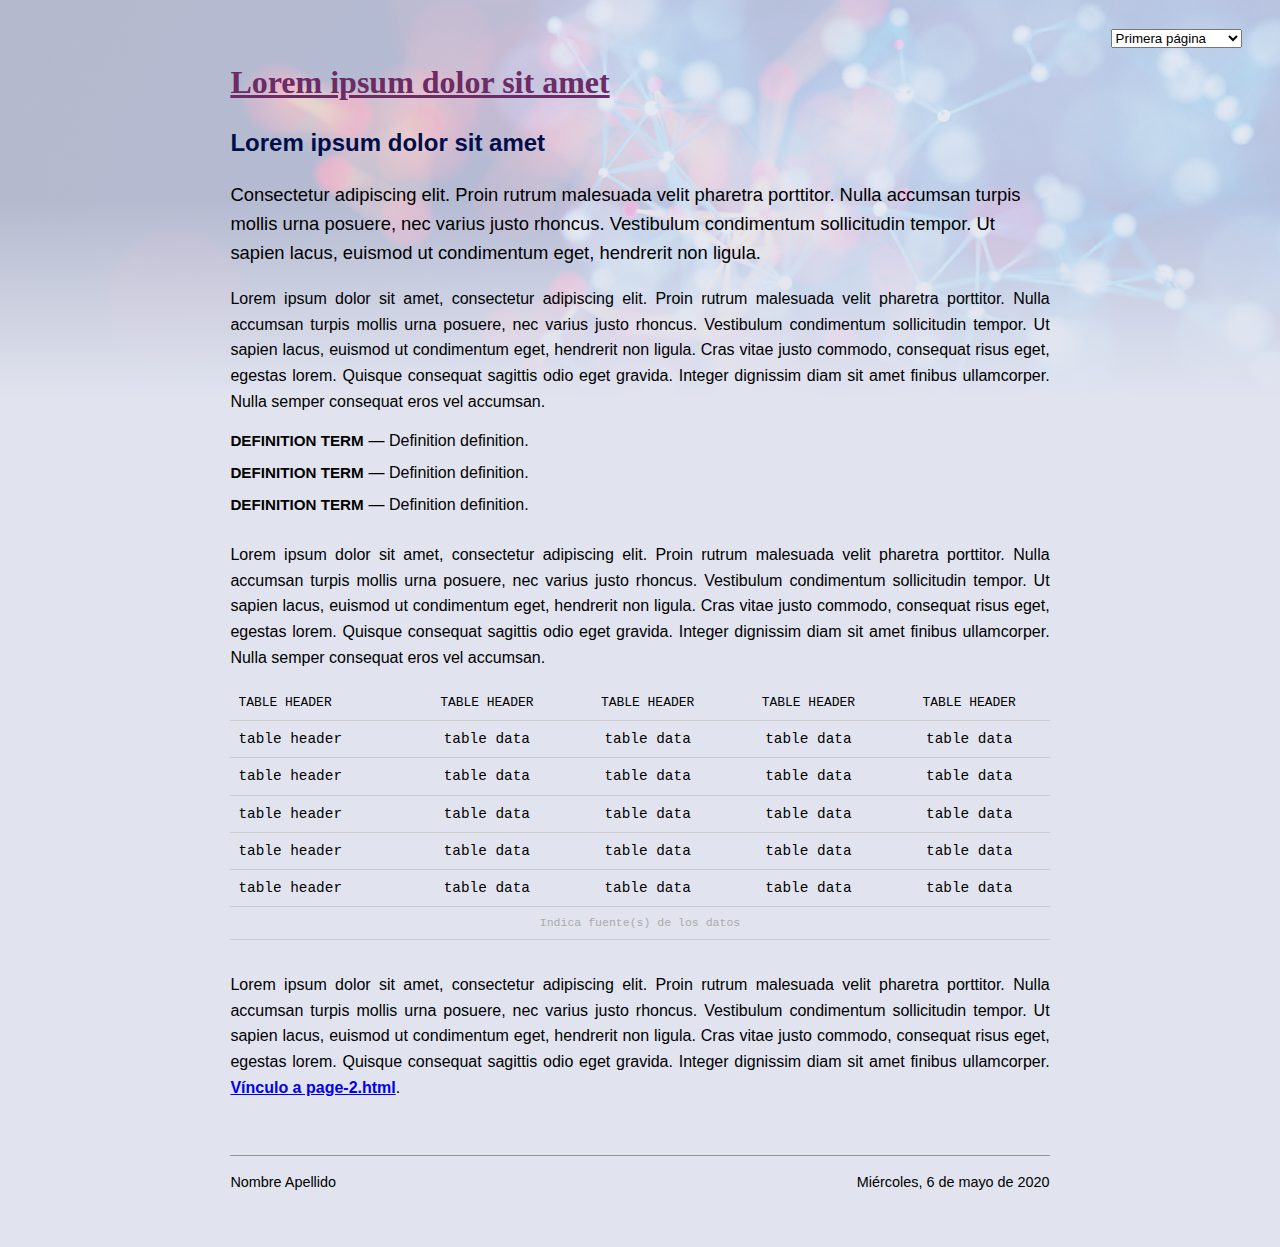
==== page-1.html @ d6902162 "Add files via upload" ====
<!DOCTYPE html>
<html lang="es">

<head>
    <meta charset="utf-8">
    <meta name="viewport" content="width=device-width, initial-scale=1, shrink-to-fit=no">
    <title>Lorem ipsum</title>
    <!-- Search Engine -->
    <meta name="description" content="Quisque volutpat ante aliquet, vulputate magna pellentesque, facilisis lorem.">
    <meta name="image" content="https://profesorfaco.github.io/dno037-2020/clase-09/image-meta.jpg">
    <!-- Schema.org for Google -->
    <meta itemprop="name" content="Lorem ipsum">
    <meta itemprop="description" content="Quisque volutpat ante aliquet, vulputate magna pellentesque, facilisis lorem.">
    <meta itemprop="image" content="https://profesorfaco.github.io/dno037-2020/clase-09/image-meta.jpg">
    <!-- Twitter -->
    <meta name="twitter:card" content="summary">
    <meta name="twitter:title" content="Lorem ipsum">
    <meta name="twitter:description" content="Quisque volutpat ante aliquet, vulputate magna pellentesque, facilisis lorem.">
    <!-- Open Graph general (Facebook, Pinterest & Google+) -->
    <meta name="og:title" content="Lorem ipsum">
    <meta name="og:description" content="Quisque volutpat ante aliquet, vulputate magna pellentesque, facilisis lorem.">
    <meta name="og:type" content="website">
    <!-- Fin de los metadatos -->
    <link rel="stylesheet" href="estilo.css">
</head>

<body>
    <nav>
        <select onchange="if (this.value) window.location.href=this.value">
            <option value="index.html">Página de portada</option>
            <option value="page-1.html" selected>Primera página</option>
            <option value="page-2.html">Segunda página</option>
        </select>
    </nav>
    <div class="container">
        <header>
            <h1><a href="index.html">Lorem ipsum dolor sit amet</a></h1>
        </header>
        <section>
            <h2>Lorem ipsum dolor sit amet</h2>
            <p>Consectetur adipiscing elit. Proin rutrum malesuada velit pharetra porttitor. Nulla accumsan turpis mollis urna posuere, nec varius justo rhoncus. Vestibulum condimentum sollicitudin tempor. Ut sapien lacus, euismod ut condimentum eget, hendrerit non ligula.</p>
            <p>Lorem ipsum dolor sit amet, consectetur adipiscing elit. Proin rutrum malesuada velit pharetra porttitor. Nulla accumsan turpis mollis urna posuere, nec varius justo rhoncus. Vestibulum condimentum sollicitudin tempor. Ut sapien lacus, euismod ut condimentum eget, hendrerit non ligula. Cras vitae justo commodo, consequat risus eget, egestas lorem. Quisque consequat sagittis odio eget gravida. Integer dignissim diam sit amet finibus ullamcorper. Nulla semper consequat eros vel accumsan.</p>
            <dl>
                <dt>DEFINITION TERM</dt>
                <dd>Definition definition.</dd>
                <dt>DEFINITION TERM</dt>
                <dd>Definition definition.</dd>
                <dt>DEFINITION TERM</dt>
                <dd>Definition definition.</dd>                
            </dl>
            <p>Lorem ipsum dolor sit amet, consectetur adipiscing elit. Proin rutrum malesuada velit pharetra porttitor. Nulla accumsan turpis mollis urna posuere, nec varius justo rhoncus. Vestibulum condimentum sollicitudin tempor. Ut sapien lacus, euismod ut condimentum eget, hendrerit non ligula. Cras vitae justo commodo, consequat risus eget, egestas lorem. Quisque consequat sagittis odio eget gravida. Integer dignissim diam sit amet finibus ullamcorper. Nulla semper consequat eros vel accumsan.</p>
            <table>

                <thead>
                    <tr>
                        <th scope="col">TABLE HEADER</th>
                        <th scope="col">TABLE HEADER</th>
                        <th scope="col">TABLE HEADER</th>
                        <th scope="col">TABLE HEADER</th>
                        <th scope="col">TABLE HEADER</th>
                    </tr>
                </thead>
                <tbody>
                    <tr>
                        <th scope="row">table header</th>
                        <td>table data</td>
                        <td>table data</td>
                        <td>table data</td>
                        <td>table data</td>
                    </tr>
                    <tr>
                        <th scope="row">table header</th>
                        <td>table data</td>
                        <td>table data</td>
                        <td>table data</td>
                        <td>table data</td>
                    </tr>
                    <tr>
                        <th scope="row">table header</th>
                        <td>table data</td>
                        <td>table data</td>
                        <td>table data</td>
                        <td>table data</td>
                    </tr>
                    <tr>
                        <th scope="row">table header</th>
                        <td>table data</td>
                        <td>table data</td>
                        <td>table data</td>
                        <td>table data</td>
                    </tr>
                    <tr>
                        <th scope="row">table header</th>
                        <td>table data</td>
                        <td>table data</td>
                        <td>table data</td>
                        <td>table data</td>
                    </tr>
                </tbody>
                <tfoot>
                    <tr>
                        <td colspan="5">Indica fuente(s) de los datos</td>
                    </tr>
                </tfoot>

            </table>
            <p>Lorem ipsum dolor sit amet, consectetur adipiscing elit. Proin rutrum malesuada velit pharetra porttitor. Nulla accumsan turpis mollis urna posuere, nec varius justo rhoncus. Vestibulum condimentum sollicitudin tempor. Ut sapien lacus, euismod ut condimentum eget, hendrerit non ligula. Cras vitae justo commodo, consequat risus eget, egestas lorem. Quisque consequat sagittis odio eget gravida. Integer dignissim diam sit amet finibus ullamcorper. <a href="page-2.html">Vínculo a page-2.html</a>.</p>
        </section>
        <footer>
            <hr>
            <p>Nombre Apellido <time datetime="2020-05-06" class="derecha">Miércoles, 6 de mayo de 2020</time></p>
        </footer>
    </div>
</body>

</html>
---- estilo.css ----
html, body {
    margin: 0;
    padding: 0;
}

body {
    color: #000;
    background: linear-gradient(180deg, rgba(225, 228, 239, 0.8) 200px, rgba(225, 228, 239, 0.9) 300px, rgba(225, 228, 239, 1) 400px), url('image-bg.jpg');
    background-size: 100% auto;
    background-repeat: no-repeat;
    font-family: Arial, Helvetica, sans-serif;
    line-height: 1.4;
}

@media screen and (orientation:portrait) {
    body {
        background-size: cover;
    }
}

a, em, strong {
    font-style: normal;
    font-weight: bold;
}

h1 {
    font-family: Georgia, serif;
    color: #6d2b65;
}

h1 a {
    color: #6d2b65;
}

h1 a:hover {
    color: #7a4083;
}

h2, h3, h4, h5, h6 {
    color:#020e49;
}

hr {
    border:none;
    border-bottom:1px solid #999;
}

nav {
    position: fixed;
    right: 3%;
    top: 3%;
    z-index: 999;
}

div.container {
    padding: 3% 18%;
}

@media screen and (orientation:portrait) {
    div.container {
        padding: 6%;
    }
}

p {
    line-height: 1.6;
    text-align: justify;
    text-justify: auto;
}

h2 + p{
    font-size:115%;
    text-align:left;
}

blockquote {
    padding-bottom: 0.5rem;
}

blockquote p {
    margin: 0 0 .5rem 0;
    padding: 0;
    font-family: Times, 'Times New Roman', serif;
    font-style: italic;
    font-weight: 200;
    font-size: 125%;
    text-align: left;
}

blockquote footer {
    text-align: right;
    padding-right: 1rem;
}

blockquote footer:before {
    content: "— ";
}

dl dt {
    float: left;
    font-weight: bold;
    font-size: 95%;
}

dl dd:before {
    content: " — ";
    padding-left: 0.3rem;
}

dl dd {
    padding-bottom: 0.6rem;
}

ul li, ol li {
    list-style-position: outside;
    margin-bottom: 0.3rem;
}

ul li:last-of-type, ol li:last-of-type {
    margin-bottom: 0.6rem;
}

figure {
    margin: 1.2rem -0.3rem;
    padding: 0;
    background: #fff;
    box-shadow: 0 0 2px rgba(100, 100, 100, .1)
}

figure img {
    width: 100%;
    height: auto;
}

figure figcaption {
    font-size: 80%;
    letter-spacing: 0.05rem;
    text-align: center;
    padding: 0.25rem 0.5rem 0.75rem 0.5rem;
    color: #aaa;  
}

table {
    border-collapse: collapse;
    width: 100%;
    font-family: 'Lucida Console', Monaco, monospace;
    font-weight: 300;
    font-size: 90%;
    text-align: center;
    margin-bottom: 2rem;
}

@media screen and (orientation:portrait) {
    table {
        font-size: 80%;
    }
}

table tbody tr:hover {
    background-color: rgba(255, 255, 255, 0.75);
}

table tr td, table tr th {
    border-bottom: 1px solid #ccc;
    padding: 0.5rem;
}

table thead tr th {
    font-size: 90%;
    font-weight: 500;
}

table thead tr th:first-child {
    text-align: left;
}

table tbody tr th {
    text-align: left;
    font-weight: 300;
}

table tfoot {
    font-size: 80%;
    text-align: center;
    color: #aaa;
}

table tfoot a, figure figcaption a {
    color: #999;
    font-weight: 400;
    text-decoration: none;
}

table tfoot a:hover, figure figcaption a:hover {
    color: #888;
    text-decoration: underline;
}

footer {
    padding-top:2rem;
    font-size: 90%;
}

blockquote footer{
    padding-top:0;
}

.derecha {
    float: right;
}
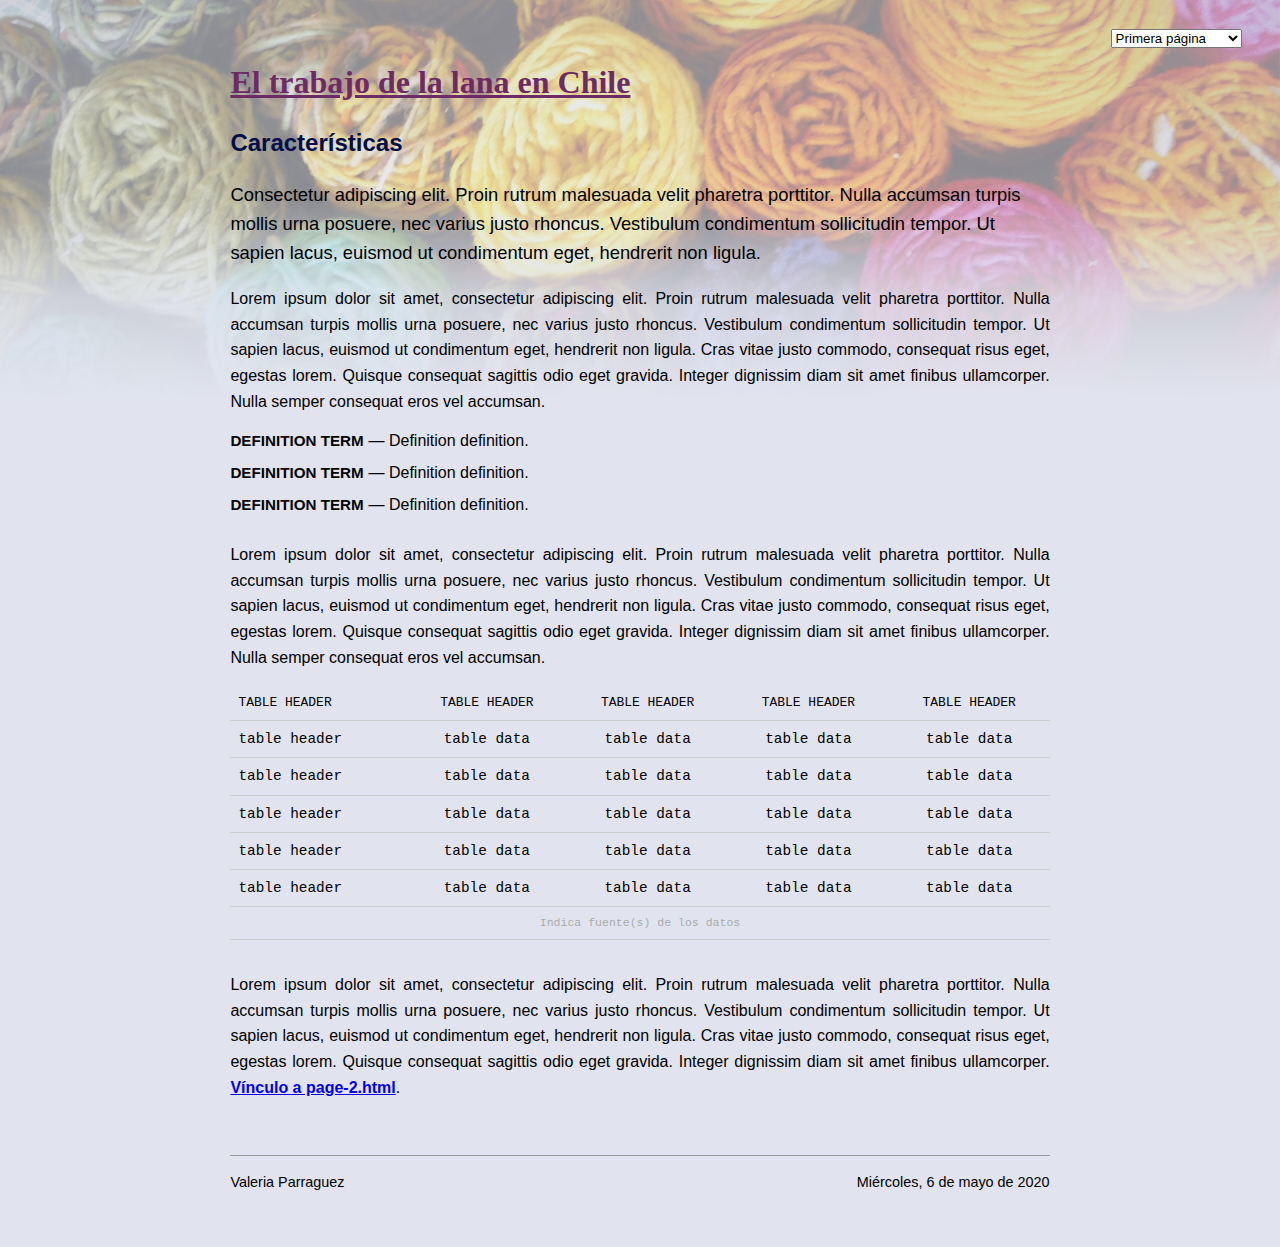
==== commit 9d258cd3: "Add files via upload" ====
--- a/page-1.html
+++ b/page-1.html
@@ -34,10 +34,10 @@
     </nav>
     <div class="container">
         <header>
-            <h1><a href="index.html">Lorem ipsum dolor sit amet</a></h1>
+            <h1><a href="index.html">El trabajo de la lana en Chile</a></h1>
         </header>
         <section>
-            <h2>Lorem ipsum dolor sit amet</h2>
+            <h2>Características</h2>
             <p>Consectetur adipiscing elit. Proin rutrum malesuada velit pharetra porttitor. Nulla accumsan turpis mollis urna posuere, nec varius justo rhoncus. Vestibulum condimentum sollicitudin tempor. Ut sapien lacus, euismod ut condimentum eget, hendrerit non ligula.</p>
             <p>Lorem ipsum dolor sit amet, consectetur adipiscing elit. Proin rutrum malesuada velit pharetra porttitor. Nulla accumsan turpis mollis urna posuere, nec varius justo rhoncus. Vestibulum condimentum sollicitudin tempor. Ut sapien lacus, euismod ut condimentum eget, hendrerit non ligula. Cras vitae justo commodo, consequat risus eget, egestas lorem. Quisque consequat sagittis odio eget gravida. Integer dignissim diam sit amet finibus ullamcorper. Nulla semper consequat eros vel accumsan.</p>
             <dl>
@@ -108,7 +108,7 @@
         </section>
         <footer>
             <hr>
-            <p>Nombre Apellido <time datetime="2020-05-06" class="derecha">Miércoles, 6 de mayo de 2020</time></p>
+            <p>Valeria Parraguez <time datetime="2020-05-06" class="derecha">Miércoles, 6 de mayo de 2020</time></p>
         </footer>
     </div>
 </body>
--- a/estilo.css
+++ b/estilo.css
@@ -5,7 +5,7 @@
 
 body {
     color: #000;
-    background: linear-gradient(180deg, rgba(225, 228, 239, 0.8) 200px, rgba(225, 228, 239, 0.9) 300px, rgba(225, 228, 239, 1) 400px), url('image-bg.jpg');
+    background: linear-gradient(180deg, rgba(225, 228, 239, 0.6) 200px, rgba(225, 228, 239, 0.9) 300px, rgba(225, 228, 239, 1) 400px), url('lana fondo.jpg');
     background-size: 100% auto;
     background-repeat: no-repeat;
     font-family: Arial, Helvetica, sans-serif;
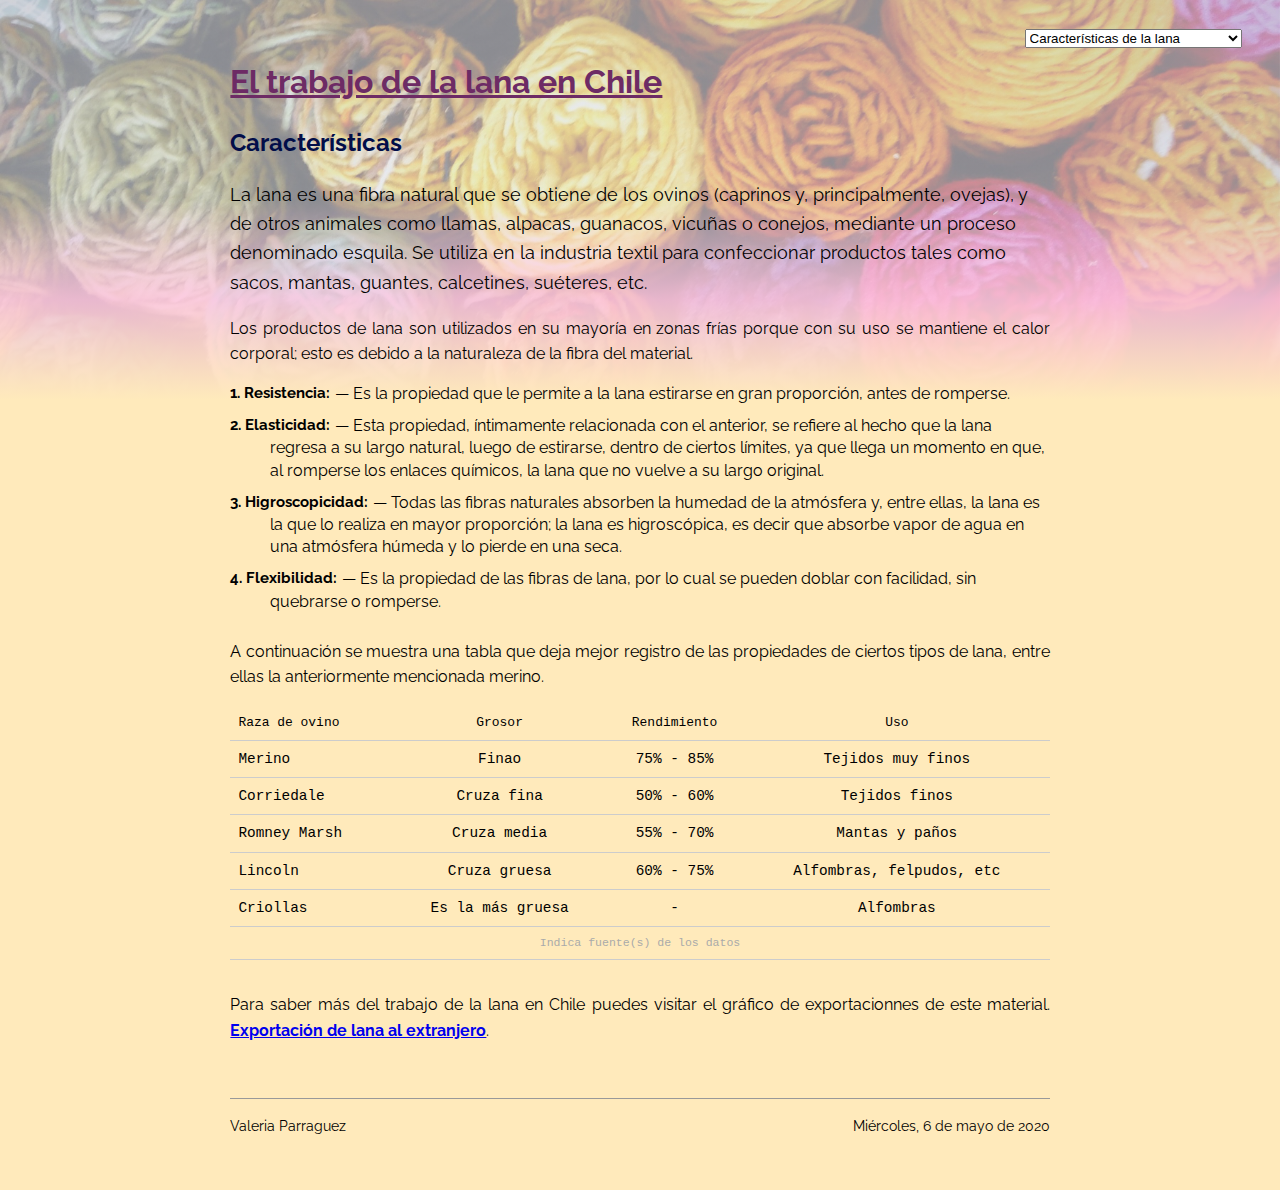
==== commit 46f4d300: "Add files via upload" ====
--- a/page-1.html
+++ b/page-1.html
@@ -2,24 +2,20 @@
 <html lang="es">
 
 <head>
-    <meta charset="utf-8">
-    <meta name="viewport" content="width=device-width, initial-scale=1, shrink-to-fit=no">
-    <title>Lorem ipsum</title>
-    <!-- Search Engine -->
-    <meta name="description" content="Quisque volutpat ante aliquet, vulputate magna pellentesque, facilisis lorem.">
-    <meta name="image" content="https://profesorfaco.github.io/dno037-2020/clase-09/image-meta.jpg">
-    <!-- Schema.org for Google -->
-    <meta itemprop="name" content="Lorem ipsum">
-    <meta itemprop="description" content="Quisque volutpat ante aliquet, vulputate magna pellentesque, facilisis lorem.">
-    <meta itemprop="image" content="https://profesorfaco.github.io/dno037-2020/clase-09/image-meta.jpg">
-    <!-- Twitter -->
-    <meta name="twitter:card" content="summary">
-    <meta name="twitter:title" content="Lorem ipsum">
-    <meta name="twitter:description" content="Quisque volutpat ante aliquet, vulputate magna pellentesque, facilisis lorem.">
-    <!-- Open Graph general (Facebook, Pinterest & Google+) -->
-    <meta name="og:title" content="Lorem ipsum">
-    <meta name="og:description" content="Quisque volutpat ante aliquet, vulputate magna pellentesque, facilisis lorem.">
-    <meta name="og:type" content="website">
+    <!-- COMMON TAGS -->
+<meta charset="utf-8">
+<title>Características de la lana</title>
+<!-- Search Engine -->
+<meta name="description" content="Hay muchos tipos de lana hoy en día, aquí se muestra una variedad de características presentes en este material y sus posibles usos según categorías">
+<meta name="image" content="https://www.freepik.es/foto-gratis/varias-bolas-lana-diferentes-colores-espacio-derecha_1322355.htm#page=1&query=lana&position=7">
+<!-- Schema.org for Google -->
+<meta itemprop="name" content="Características de la lana">
+<meta itemprop="description" content="Hay muchos tipos de lana hoy en día, aquí se muestra una variedad de características presentes en este material y sus posibles usos según categorías">
+<meta itemprop="image" content="https://www.freepik.es/foto-gratis/varias-bolas-lana-diferentes-colores-espacio-derecha_1322355.htm#page=1&query=lana&position=7">
+<!-- Open Graph general (Facebook, Pinterest & Google+) -->
+<meta name="og:title" content="Características de la lana">
+<meta name="og:description" content="Hay muchos tipos de lana hoy en día, aquí se muestra una variedad de características presentes en este material y sus posibles usos según categorías">
+<meta name="og:type" content="website">
     <!-- Fin de los metadatos -->
     <link rel="stylesheet" href="estilo.css">
 </head>
@@ -27,9 +23,9 @@
 <body>
     <nav>
         <select onchange="if (this.value) window.location.href=this.value">
-            <option value="index.html">Página de portada</option>
-            <option value="page-1.html" selected>Primera página</option>
-            <option value="page-2.html">Segunda página</option>
+            <option value="index.html">La lana en Chile historia</option>
+            <option value="page-1.html" selected>Características de la lana</option>
+            <option value="page-2.html">Exportación de lana al extranjero</option>
         </select>
     </nav>
     <div class="container">
@@ -38,63 +34,62 @@
         </header>
         <section>
             <h2>Características</h2>
-            <p>Consectetur adipiscing elit. Proin rutrum malesuada velit pharetra porttitor. Nulla accumsan turpis mollis urna posuere, nec varius justo rhoncus. Vestibulum condimentum sollicitudin tempor. Ut sapien lacus, euismod ut condimentum eget, hendrerit non ligula.</p>
-            <p>Lorem ipsum dolor sit amet, consectetur adipiscing elit. Proin rutrum malesuada velit pharetra porttitor. Nulla accumsan turpis mollis urna posuere, nec varius justo rhoncus. Vestibulum condimentum sollicitudin tempor. Ut sapien lacus, euismod ut condimentum eget, hendrerit non ligula. Cras vitae justo commodo, consequat risus eget, egestas lorem. Quisque consequat sagittis odio eget gravida. Integer dignissim diam sit amet finibus ullamcorper. Nulla semper consequat eros vel accumsan.</p>
+            <p>La lana es una fibra natural que se obtiene de los ovinos (caprinos y, principalmente, ovejas), y de otros animales como llamas, alpacas, guanacos, vicuñas o conejos, mediante un proceso denominado esquila. Se utiliza en la industria textil para confeccionar productos tales como sacos, mantas, guantes, calcetines, suéteres, etc.</p>
+            <p>Los productos de lana son utilizados en su mayoría en zonas frías porque con su uso se mantiene el calor corporal; esto es debido a la naturaleza de la fibra del material.</p>
             <dl>
-                <dt>DEFINITION TERM</dt>
-                <dd>Definition definition.</dd>
-                <dt>DEFINITION TERM</dt>
-                <dd>Definition definition.</dd>
-                <dt>DEFINITION TERM</dt>
-                <dd>Definition definition.</dd>                
+                <dt>1. Resistencia:</dt>
+                <dd> Es la propiedad que le permite a la lana estirarse en gran proporción, antes de romperse.</dd>
+
+                <dt>2. Elasticidad:</dt>
+                <dd>Esta propiedad, íntimamente relacionada con el anterior, se refiere al hecho que la lana regresa a su largo natural, luego de estirarse, dentro de ciertos límites, ya que llega un momento en que, al romperse los enlaces químicos, la lana que no vuelve a su largo original. </dd>
+
+                <dt>3. Higroscopicidad:</dt>
+                <dd>Todas las fibras naturales absorben la humedad de la atmósfera y, entre ellas, la lana es la que lo realiza en mayor proporción; la lana es higroscópica, es decir que absorbe vapor de agua en una atmósfera húmeda y lo pierde en una seca.</dd>
+
+                <dt>4. Flexibilidad:</dt>
+                <dd> Es la propiedad de las fibras de lana, por lo cual se pueden doblar con facilidad, sin quebrarse o romperse.</dd>                
             </dl>
-            <p>Lorem ipsum dolor sit amet, consectetur adipiscing elit. Proin rutrum malesuada velit pharetra porttitor. Nulla accumsan turpis mollis urna posuere, nec varius justo rhoncus. Vestibulum condimentum sollicitudin tempor. Ut sapien lacus, euismod ut condimentum eget, hendrerit non ligula. Cras vitae justo commodo, consequat risus eget, egestas lorem. Quisque consequat sagittis odio eget gravida. Integer dignissim diam sit amet finibus ullamcorper. Nulla semper consequat eros vel accumsan.</p>
+            <p>A continuación se muestra una tabla que deja mejor registro de las propiedades de ciertos tipos de lana, entre ellas la anteriormente mencionada merino.</p>
             <table>
 
                 <thead>
                     <tr>
-                        <th scope="col">TABLE HEADER</th>
-                        <th scope="col">TABLE HEADER</th>
-                        <th scope="col">TABLE HEADER</th>
-                        <th scope="col">TABLE HEADER</th>
-                        <th scope="col">TABLE HEADER</th>
+                        <th scope="col">Raza de ovino</th>
+                        <th scope="col">Grosor</th>
+                        <th scope="col">Rendimiento</th>
+                        <th scope="col">Uso</th>
                     </tr>
                 </thead>
                 <tbody>
                     <tr>
-                        <th scope="row">table header</th>
-                        <td>table data</td>
-                        <td>table data</td>
-                        <td>table data</td>
-                        <td>table data</td>
+                        <th scope="row">Merino</th>
+                        <td>Finao</td>
+                        <td>75% - 85%</td>
+                        <td>Tejidos muy finos</td>
                     </tr>
                     <tr>
-                        <th scope="row">table header</th>
-                        <td>table data</td>
-                        <td>table data</td>
-                        <td>table data</td>
-                        <td>table data</td>
+                        <th scope="row">Corriedale</th>
+                        <td>Cruza fina</td>
+                        <td>50% - 60%</td>
+                        <td>Tejidos finos</td>
                     </tr>
                     <tr>
-                        <th scope="row">table header</th>
-                        <td>table data</td>
-                        <td>table data</td>
-                        <td>table data</td>
-                        <td>table data</td>
+                        <th scope="row">Romney Marsh</th>
+                        <td>Cruza media</td>
+                        <td>55% - 70%</td>
+                        <td>Mantas y paños</td>
                     </tr>
                     <tr>
-                        <th scope="row">table header</th>
-                        <td>table data</td>
-                        <td>table data</td>
-                        <td>table data</td>
-                        <td>table data</td>
+                        <th scope="row">Lincoln</th>
+                        <td>Cruza gruesa</td>
+                        <td>60% - 75%</td>
+                        <td>Alfombras, felpudos, etc</td>
                     </tr>
                     <tr>
-                        <th scope="row">table header</th>
-                        <td>table data</td>
-                        <td>table data</td>
-                        <td>table data</td>
-                        <td>table data</td>
+                        <th scope="row">Criollas</th>
+                        <td>Es la más gruesa</td>
+                        <td>-</td>
+                        <td>Alfombras</td>
                     </tr>
                 </tbody>
                 <tfoot>
@@ -104,7 +99,7 @@
                 </tfoot>
 
             </table>
-            <p>Lorem ipsum dolor sit amet, consectetur adipiscing elit. Proin rutrum malesuada velit pharetra porttitor. Nulla accumsan turpis mollis urna posuere, nec varius justo rhoncus. Vestibulum condimentum sollicitudin tempor. Ut sapien lacus, euismod ut condimentum eget, hendrerit non ligula. Cras vitae justo commodo, consequat risus eget, egestas lorem. Quisque consequat sagittis odio eget gravida. Integer dignissim diam sit amet finibus ullamcorper. <a href="page-2.html">Vínculo a page-2.html</a>.</p>
+            <p>Para saber más del trabajo de la lana en Chile puedes visitar el gráfico de exportacionnes de este material. <a href="page-2.html">Exportación de lana al extranjero</a>.</p>
         </section>
         <footer>
             <hr>
--- a/estilo.css
+++ b/estilo.css
@@ -1,3 +1,6 @@
+@import url('https://fonts.googleapis.com/css2?family=Raleway:wght@300&display=swap');
+
+
 html, body {
     margin: 0;
     padding: 0;
@@ -5,10 +8,10 @@
 
 body {
     color: #000;
-    background: linear-gradient(180deg, rgba(225, 228, 239, 0.6) 200px, rgba(225, 228, 239, 0.9) 300px, rgba(225, 228, 239, 1) 400px), url('lana fondo.jpg');
+    background: linear-gradient(180deg, rgba(225, 228, 239, 0.6) 200px, rgba(255, 201, 226, 0.9) 300px, rgba(255, 234, 187, 1) 400px), url('lana fondo.jpg');
     background-size: 100% auto;
     background-repeat: no-repeat;
-    font-family: Arial, Helvetica, sans-serif;
+    font-family: 'Raleway', sans-serif;
     line-height: 1.4;
 }
 
@@ -24,7 +27,7 @@
 }
 
 h1 {
-    font-family: Georgia, serif;
+    font-family: 'Raleway', sans-serif;
     color: #6d2b65;
 }
 
@@ -38,6 +41,7 @@
 
 h2, h3, h4, h5, h6 {
     color:#020e49;
+     font-family: 'Raleway', sans-serif;
 }
 
 hr {
@@ -80,7 +84,7 @@
 blockquote p {
     margin: 0 0 .5rem 0;
     padding: 0;
-    font-family: Times, 'Times New Roman', serif;
+    font-family: 'Raleway', sans-serif;
     font-style: italic;
     font-weight: 200;
     font-size: 125%;
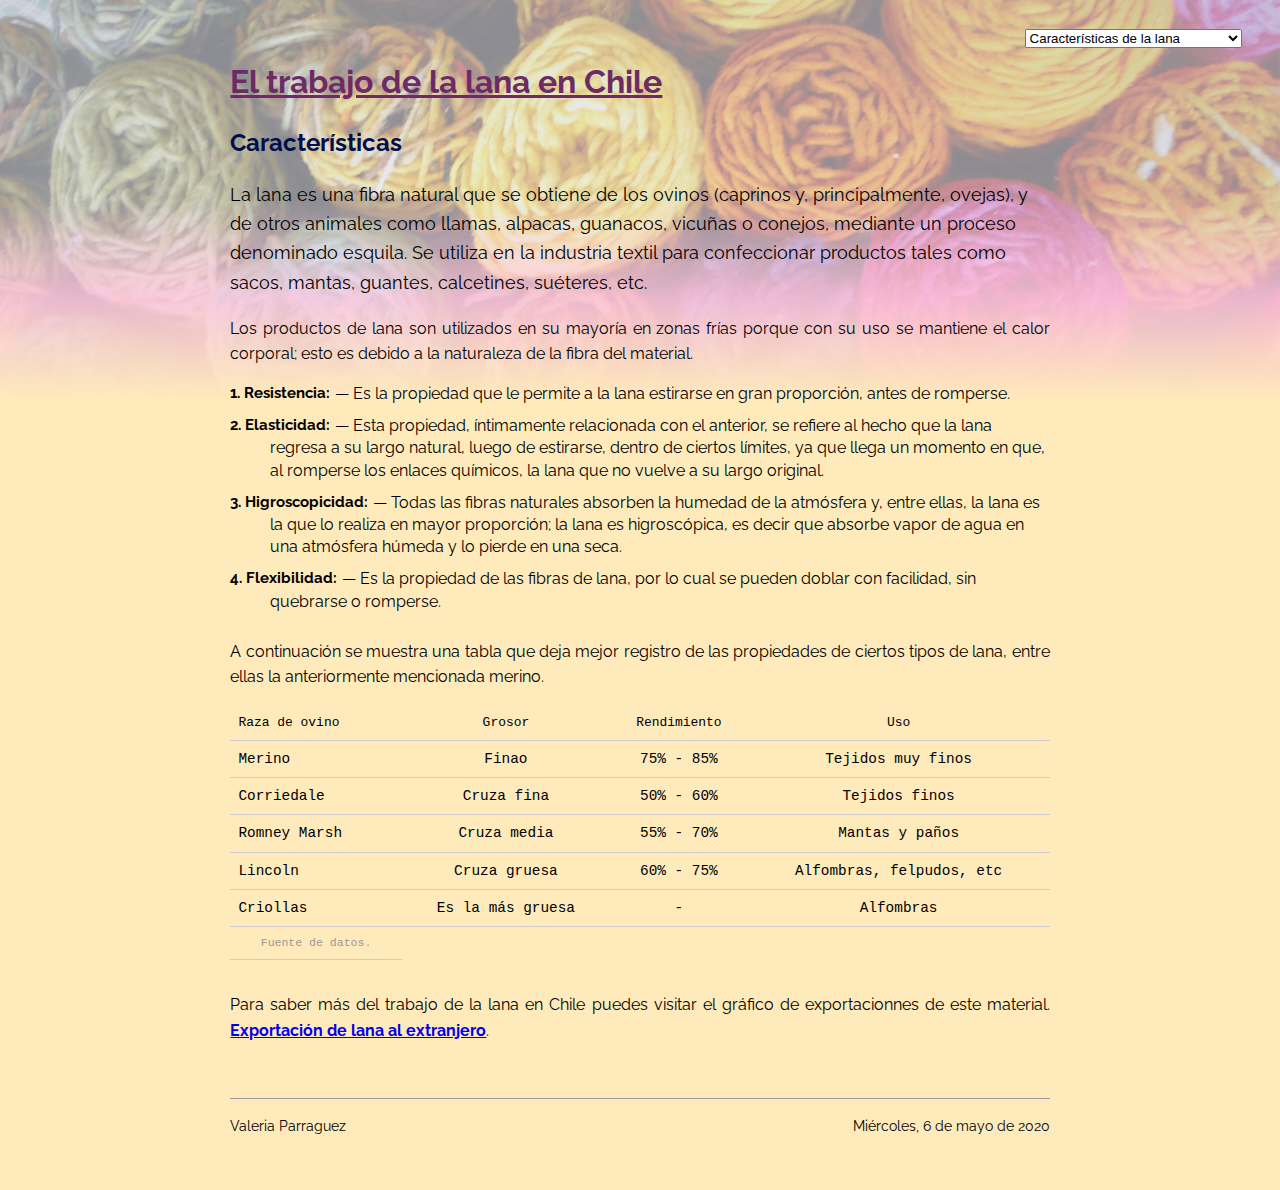
==== commit 146d3ddd: "Add files via upload" ====
--- a/page-1.html
+++ b/page-1.html
@@ -6,15 +6,15 @@
 <meta charset="utf-8">
 <title>Características de la lana</title>
 <!-- Search Engine -->
-<meta name="description" content="Hay muchos tipos de lana hoy en día, aquí se muestra una variedad de características presentes en este material y sus posibles usos según categorías">
-<meta name="image" content="https://www.freepik.es/foto-gratis/varias-bolas-lana-diferentes-colores-espacio-derecha_1322355.htm#page=1&query=lana&position=7">
+<meta name="description" content="En Chile se está rescatando el uso de lana de oveja merino, la cual se encontraba en decadencia, pese a sus múltiples beneficios">
+<meta name="image" content="https://estaticos.efe.com/efecom/recursos2/imagen.aspx?lVW2oAh2vjMaPOR0i7wGqtF9xbgRrCeAQ4TncnkXVSTX-P-2bAoG0sxzXPZPAk5l-P-2fU5UiAZ-P-2fmVXDOgjPIoBDtd-P-2fewQ-P-3d-P-3d">
 <!-- Schema.org for Google -->
-<meta itemprop="name" content="Características de la lana">
-<meta itemprop="description" content="Hay muchos tipos de lana hoy en día, aquí se muestra una variedad de características presentes en este material y sus posibles usos según categorías">
-<meta itemprop="image" content="https://www.freepik.es/foto-gratis/varias-bolas-lana-diferentes-colores-espacio-derecha_1322355.htm#page=1&query=lana&position=7">
+<meta itemprop="name" content="Restauración de lana merino en Chile">
+<meta itemprop="description" content="En Chile se está rescatando el uso de lana de oveja merino, la cual se encontraba en decadencia, pese a sus múltiples beneficios">
+<meta itemprop="image" content="https://estaticos.efe.com/efecom/recursos2/imagen.aspx?lVW2oAh2vjMaPOR0i7wGqtF9xbgRrCeAQ4TncnkXVSTX-P-2bAoG0sxzXPZPAk5l-P-2fU5UiAZ-P-2fmVXDOgjPIoBDtd-P-2fewQ-P-3d-P-3d">
 <!-- Open Graph general (Facebook, Pinterest & Google+) -->
-<meta name="og:title" content="Características de la lana">
-<meta name="og:description" content="Hay muchos tipos de lana hoy en día, aquí se muestra una variedad de características presentes en este material y sus posibles usos según categorías">
+<meta name="og:title" content="Restauración de lana merino en Chile">
+<meta name="og:description" content="En Chile se está rescatando el uso de lana de oveja merino, la cual se encontraba en decadencia, pese a sus múltiples beneficios">
 <meta name="og:type" content="website">
     <!-- Fin de los metadatos -->
     <link rel="stylesheet" href="estilo.css">
@@ -94,7 +94,10 @@
                 </tbody>
                 <tfoot>
                     <tr>
-                        <td colspan="5">Indica fuente(s) de los datos</td>
+                        <td >
+                        <a href="https://es.wikipedia.org/wiki/Lana"> Fuente de datos</a>.</td>
+
+
                     </tr>
                 </tfoot>
 
